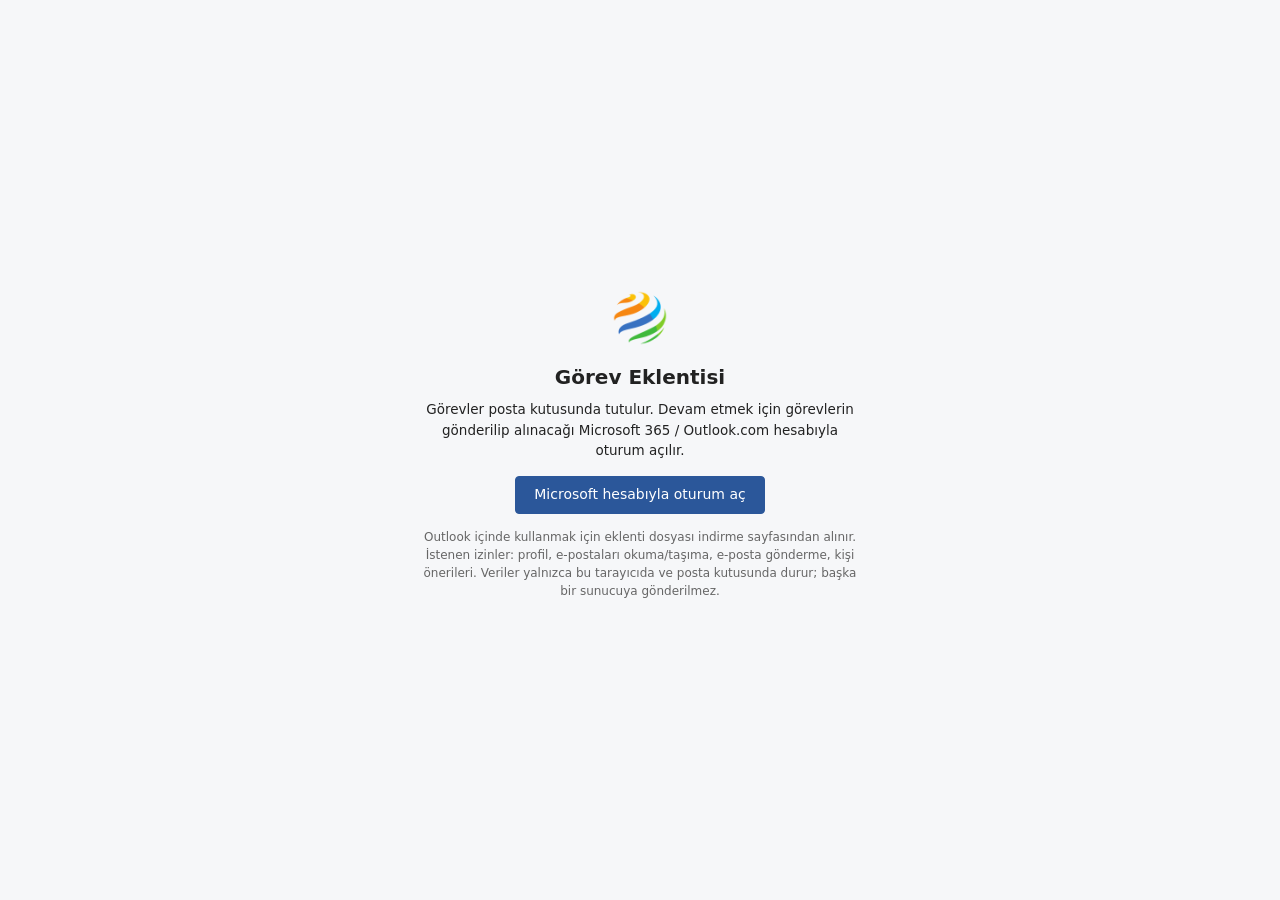
==== eklenti/index.html @ e6d3b487 "Sürüm 0.1.46" ====
<!doctype html>
<html lang="tr">
<head>
<meta charset="utf-8">
<meta http-equiv="Content-Security-Policy" content="default-src 'none'; script-src 'self'; style-src 'self' 'unsafe-inline'; img-src 'self' data:; font-src 'self'; connect-src https:; frame-src https://login.microsoftonline.com https://login.live.com; object-src 'none'; base-uri 'none'; form-action 'none'">
<meta name="viewport" content="width=device-width, initial-scale=1">
<title>Görevler</title>
<link rel="stylesheet" href="styles.css?v=0.1.46">
<link rel="stylesheet" href="web.css?v=0.1.46">
<link rel="icon" href="simgeler/simge-32.png">
</head>
<body>
<header class="ust">
  <div class="sekmeler" role="tablist">
    <button class="sekme aktif" data-gorunum="liste">Liste</button>
    <button class="sekme" data-gorunum="kanban">Kanban</button>
    <button class="sekme" data-gorunum="gantt">Gantt</button>
    <button class="sekme" data-gorunum="yuk">Yük</button>
    <button class="sekme sekme-yardim" data-gorunum="yardim" title="Kullanım kılavuzu">? Yardım</button>
  </div>
  <div class="filtreler">
    <select id="fHesap" title="Hesap (birden çok görev alanı açıkken)" class="gizli"><option value="">Tüm hesaplar</option></select>
    <select id="fKapsam" title="Kapsam">
      <option value="hepsi">Tüm görevler</option>
      <option value="verdiklerim">Verdiklerim</option>
      <option value="uzerimdekiler">Üzerimdekiler</option>
      <option value="izlediklerim">İzlediklerim</option>
    </select>
    <select id="fDurum" title="Durum">
      <option value="acik">Açık olanlar</option>
      <option value="hepsi">Tüm durumlar</option>
      <option value="Yeni">Yeni</option>
      <option value="KabulEdildi">Kabul edildi</option>
      <option value="DevamEdiyor">Devam ediyor</option>
      <option value="Beklemede">Beklemede</option>
      <option value="Tamamlandi">Tamamlandı</option>
      <option value="Kapatildi">Kapatıldı</option>
      <option value="Reddedildi">Reddedildi</option>
      <option value="IptalEdildi">İptal edildi</option>
    </select>
    <select id="fProje" title="Proje"><option value="">Tüm projeler</option></select>
    <select id="fKisi" title="Kişi"><option value="">Tüm kişiler</option></select>
    <label class="onay"><input type="checkbox" id="fGecikmis"> Gecikmiş</label>
    <input type="search" id="fAra" placeholder="Ara…">
  </div>
  <div class="eylemler">
    <button id="btnYenile" title="Yenile">⟳</button>
    <button id="btnAktar" title="CSV dışa aktar">CSV</button>
    <button id="btnYeni" class="birincil">+ Yeni Görev</button>
  </div>
</header>

<div class="govde">
<main id="icerik">
  <section id="liste" class="gorunum aktif"></section>
  <section id="kanban" class="gorunum"></section>
  <section id="gantt" class="gorunum">
    <div class="gantt-arac">
      <label>Ölçek
        <select id="gOlcek"><option value="gun">Gün</option><option value="hafta" selected>Hafta</option><option value="ay">Ay</option></select>
      </label>
      <label>Grupla
        <select id="gGrup"><option value="">—</option><option value="proje">Proje</option><option value="kisi">Sorumlu</option></select>
      </label>
    </div>
    <div id="ganttAlan"></div>
  </section>
  <section id="yuk" class="gorunum"></section>

  <section id="yardim" class="gorunum">
    <div id="hosgeldin" class="hosgeldin gizli">
      <img src="ncu-logo.png" alt="NCU" class="h-logo">
      <div>
        <div class="h-baslik">Görev Eklentisi kuruldu.</div>
        <div>Outlook'un Giriş sekmesine <b>Görev</b> grubu eklendi: <b>Yeni Görev</b> ile görev gönderilir, <b>Görevler</b> ile takip edilir. Aşağıdaki kılavuz kısa bir özettir; bu sayfa yalnızca ilk açılışta kendiliğinden gelir, sonrasında <b>Görev → Yardım</b> düğmesiyle her zaman açılabilir.</div>
      </div>
      <button id="hosgeldinKapat" title="Kapat">✕</button>
    </div>
    <div class="yardim">
      <nav class="yardim-nav">
        <a href="#y-nedir">Eklenti nedir?</a>
        <a href="#y-gonderme">Görev gönderme</a>
        <a href="#y-gelen">Gelen görevde yapılacaklar</a>
        <a href="#y-pencere">Görevler penceresi</a>
        <a href="#y-takip">Görev veren için takip</a>
        <a href="#y-durumlar">Durumlar</a>
        <a href="#y-web">Web, Mac ve yeni Outlook</a>
        <a href="#y-sss">Sık sorulan sorular</a>
        <a href="#y-destek">Destek</a>
        <a href="#y-hakkinda">Hakkında</a>
      </nav>
      <article class="yardim-icerik">

        <h2 id="y-nedir">Eklenti nedir?</h2>
        <p class="tanitim-bag"><a href="https://caglarutkuguler.github.io/gorev-eklentisi-dagitim/tanitim.html">Ekran görüntüleriyle tanıtım: indirme, kurulum ve özellikler ↗</a> · <a href="https://caglarutkuguler.github.io/gorev-eklentisi-dagitim/">İndirme sayfası ↗</a></p>
        <p>Görev Eklentisi, Outlook içinden bir e-posta gönderir gibi görev vermeyi ve bu görevleri tek ekrandan izlemeyi sağlar. Görev gönderme, kabul etme, ilerleme bildirme ve tamamlama işlemleri Outlook'un içindeki düğmelerle yapılır; ayrı bir program açılmaz.</p>
        <p>Görevler e-posta ile taşınır; internet bağlantısı gerekmez, kurum e-postası çalışıyorsa eklenti de çalışır. Görev alan kişide eklenti yoksa görev yine normal bir e-posta olarak okunur, yalnızca düğmeler görünmez.</p>
        <p>Üç rol vardır: <b>görev veren</b> görevi açar, izler, kapatır; <b>sorumlu</b> görevi kabul eder, yaptıklarını kaydeder, tamamlar; <b>bilgi</b> olarak eklenenler görevi ve gelişmeleri görür ama işlem yapmaz.</p>
        <p>Gelen görev e-postaları Gelen Kutusu'nun altındaki <b>Görevler</b> klasörüne taşınır. Bu klasör silinmemelidir; eklenti görev geçmişini buradaki e-postalardan okur. Sorumlu olunan görevler Outlook'un kendi Görevler listesinde ve Yapılacaklar çubuğunda da görünür; oradaki satırlar yalnızca gösterim içindir.</p>

        <h2 id="y-gonderme">Görev gönderme</h2>
        <p>Outlook'ta Giriş sekmesinde <b>Yeni Görev</b> tıklanır (ya da bu penceredeki <b>+ Yeni Görev</b>), form doldurulur, <b>Gönder</b> tıklanır.</p>
        <ol>
          <li><b>Sorumlu(lar)</b>: görevi yapacak kişiler. Adres Defteri ile seçilir veya e-posta adresi yazılır; birden çok kişi noktalı virgülle ayrılır.</li>
          <li><b>Bilgi</b>: görevi izlemesi istenenler (isteğe bağlı).</li>
          <li><b>Başlık</b> (zorunlu): e-postanın konusu olur.</li>
          <li><b>Başlangıç</b> ve <b>Termin</b> (zorunlu): Gantt'ta çubuk bu iki tarih arasında çizilir.</li>
          <li><b>Öncelik</b>: Düşük, Normal, Yüksek, Kritik.</li>
          <li><b>Proje / Kategori</b>: aynı işe ait görevleri bir arada görmek için; önceki projeler önerilir.</li>
          <li><b>Açıklama</b> ve <b>Alt adımlar</b>: alt adımlar her satıra bir madde yazılır, sorumlu tek tek işaretler.</li>
          <li><b>Ekler</b>: görevle birlikte gidecek dosyalar.</li>
        </ol>
        <p><b>Seçenekler</b> — görevi veren karar verir, son seçim bir sonraki görevde hazır gelir:</p>
        <table>
          <tr><th>Seçenek</th><th>Anlamı</th><th>Ne zaman</th></tr>
          <tr><td>Her biri için ayrı görev</td><td>Her sorumluya kendi görevi gider; bağımsız kabul eder, ilerletir, tamamlar</td><td>Aynı iş birden çok kişiye ayrı ayrı yaptırılacaksa</td></tr>
          <tr><td>Ortak tek görev</td><td>Tek görev, birden çok sorumlu; durum ortak, iş kayıtları kişi bazında</td><td>Bir iş birlikte yürütülecekse</td></tr>
          <tr><td>Efor takibi açık</td><td>Her iş kaydında harcanan saat zorunlu; tahmini saat girilir</td><td>Harcanan zaman raporlanacaksa</td></tr>
          <tr><td>Efor takibi kapalı</td><td>İş kaydında yalnızca not ve ilerleme yüzdesi</td><td>Zaman takibi gerekmeyen işlerde</td></tr>
        </table>

        <h2 id="y-gelen">Gelen görevde yapılacaklar</h2>
        <p>Görev alan kişi önce görevi <b>kabul eder</b> veya gerekçesiyle <b>reddeder</b>, sonra çalıştıkça <b>iş kaydı</b> girer, iş bitince <b>Tamamla</b> der. Her işlem görevi verene ve bilgi listesine otomatik e-posta olarak gider; ayrıca yanıt yazmak gerekmez.</p>
        <p><b>Düğmeler nerede?</b> Görev e-postasının içinde, başlığın altında (o bildirime uygun işlemler ve Görevi Aç); e-postaya sağ tıklanınca <b>Görev</b> alt menüsünde; e-posta seçiliyken Outlook Giriş sekmesindeki <b>Görev</b> grubunda; e-posta açıkken İleti sekmesinde; bu pencerede görev seçildiğinde sağdaki detay panelinde tüm işlemler. Düğmeler yalnızca o anda yapılabilen işlemler için görünür.</p>
        <table>
          <tr><th>İşlem</th><th>Ne yapar</th><th>İstenen bilgi</th></tr>
          <tr><td>Kabul</td><td>Görev üstlenilir; durum "Kabul edildi" olur</td><td>İsteğe bağlı not</td></tr>
          <tr><td>Reddet</td><td>Görev geri çevrilir; görevi veren yeniden açabilir</td><td>Gerekçe (zorunlu)</td></tr>
          <tr><td>İş Kaydı</td><td>O gün yapılan iş kaydedilir; ilk kayıtla durum "Devam ediyor" olur</td><td>Tarih, not, ilerleme %; efor takibi açıksa saat (zorunlu)</td></tr>
          <tr><td>Beklet / Devam et</td><td>Dış bir engel varken görev beklemeye alınır, engel kalkınca sürdürülür</td><td>İsteğe bağlı not</td></tr>
          <tr><td>Termin iste</td><td>Terminin uzatılması görevi verene önerilir; karar görevi verenindir</td><td>Önerilen tarih, gerekçe</td></tr>
          <tr><td>Tamamla</td><td>İş bitirilir; ilerleme %100 olur, görevi veren onaylayıp kapatır</td><td>İsteğe bağlı not</td></tr>
          <tr><td>Yorum</td><td>Görevle ilgili not; tüm taraflar görür</td><td>Metin</td></tr>
        </table>
        <p class="uyari">Görev e-postasına <b>Yanıtla</b> ile cevap yazmak görevi güncellemez. Bu yüzden görev maillerinde Yanıtla, o an yapılabilecek görev işlemlerini sunar; yalnızca ileti göndermek için <b>Yine de yanıtla</b> seçilir.</p>

        <h2 id="y-pencere">Görevler penceresi</h2>
        <p>Bu pencere verilen ve alınan tüm görevleri tek yerde gösterir. Üst çubuktaki filtreler: <b>Kapsam</b> (Verdiklerim / Üzerimdekiler / İzlediklerim), <b>Durum</b> (varsayılan "Açık olanlar"), Proje, Kişi, Gecikmiş ve arama.</p>
        <table>
          <tr><th>Görünüm</th><th>Ne gösterir</th><th>Nasıl kullanılır</th></tr>
          <tr><td>Liste</td><td>Tüm görevler tablo halinde; başlığa tıklayınca sıralanır</td><td>Satıra tıklanınca sağda detay paneli açılır</td></tr>
          <tr><td>Kanban</td><td>Görevler durum sütunlarında kart olarak</td><td>Kart başka sütuna sürüklenince ilgili işlem penceresi açılır</td></tr>
          <tr><td>Gantt</td><td>Başlangıçtan termine çubuk, dolu kısım ilerleme, kesikli çizgi bugün, gecikmiş kırmızı</td><td>Ölçek (gün/hafta/ay) ve gruplama (proje/sorumlu) üstten seçilir</td></tr>
          <tr><td>Yük</td><td>Kişi başına açık, gecikmiş, tamamlanan görev; efor takibinde tahmini/harcanan/kalan saat</td><td>Kimin üzerinde ne kadar iş olduğunu görmek için</td></tr>
        </table>
        <p>Detay panelinde durum, taraflar, tarihler, açıklama, alt adımlar, iş kayıtları ve yorumlar bulunur; üstteki düğmeler yapılabilen işlemlerdir. <b>Maili aç</b> orijinal e-postayı açar. <b>CSV</b> listeyi Excel'de açılabilen dosyaya aktarır.</p>

        <h2 id="y-takip">Görev veren için takip</h2>
        <p>Sorumlunun her işlemi hem e-posta olarak gelir hem de <b>Verdiklerim</b> listesinde anında görünür. Günlük takip için Kanban, tarih baskısı için Gantt, kişi dağılımı için Yük görünümü kullanılır.</p>
        <table>
          <tr><th>İşlem</th><th>Ne zaman</th><th>Sonuç</th></tr>
          <tr><td>Kapat (onayla)</td><td>Sorumlu "Tamamla" dedikten sonra, iş kontrol edilince</td><td>Görev kapanır</td></tr>
          <tr><td>Yeniden aç</td><td>Tamamlanan iş eksikse ya da reddedilen/iptal edilen görev tekrar verilecekse</td><td>Gerekçeyle sorumluya gider</td></tr>
          <tr><td>Termin değiştir</td><td>Sorumlu termin istediğinde ya da plan değiştiğinde</td><td>Yeni termin tüm taraflara gider</td></tr>
          <tr><td>İptal et</td><td>Görev artık gerekli değilse</td><td>Gerekçeyle tüm taraflara gider</td></tr>
          <tr><td>Yorum</td><td>Her zaman</td><td>Tüm taraflar görür</td></tr>
        </table>
        <p>Sorumlunun termin isteği detay panelinde tarihlerin yanında "(istek: …)" olarak görünür; kabul için <b>Termin değiştir</b>, red için <b>Yorum</b> ile cevap verilir.</p>

        <h2 id="y-durumlar">Durumlar</h2>
        <svg class="durum-akisi" viewBox="0 0 760 250" role="img" aria-label="Görev durumları ve geçişler" font-size="12">
          <defs><marker id="y-ok" viewBox="0 0 10 10" refX="9" refY="5" markerWidth="6" markerHeight="6" orient="auto-start-reverse"><path d="M0 0L10 5L0 10z" fill="#9aa0a6"/></marker></defs>
          <g fill="none" stroke="#9aa0a6" stroke-width="1.25">
            <path d="M154 80H170" marker-end="url(#y-ok)"/><path d="M294 80H310" marker-end="url(#y-ok)"/><path d="M434 80H450" marker-end="url(#y-ok)"/><path d="M574 80H590" marker-end="url(#y-ok)"/>
            <path d="M92 102V162" marker-end="url(#y-ok)"/>
            <path d="M342 102V162" marker-start="url(#y-ok)" marker-end="url(#y-ok)"/>
            <path d="M402 102V140H512V162" stroke-dasharray="4 4" marker-end="url(#y-ok)"/>
            <path d="M652 58V34H372V58" marker-end="url(#y-ok)"/>
          </g>
          <g fill="none" stroke="#9aa0a6" stroke-width="1.25">
            <rect x="30" y="58" width="124" height="44" rx="8"/><rect x="170" y="58" width="124" height="44" rx="8"/><rect x="310" y="58" width="124" height="44" rx="8"/><rect x="450" y="58" width="124" height="44" rx="8"/>
            <rect x="590" y="58" width="124" height="44" rx="8" stroke="#2b579a" stroke-width="2" fill="#2b579a" fill-opacity="0.12"/>
            <rect x="30" y="162" width="124" height="44" rx="8"/><rect x="310" y="162" width="124" height="44" rx="8"/><rect x="450" y="162" width="124" height="44" rx="8"/>
          </g>
          <g fill="#222" text-anchor="middle">
            <text x="92" y="84">Yeni</text><text x="232" y="84">Kabul edildi</text><text x="372" y="84">Devam ediyor</text><text x="512" y="84">Tamamlandı</text><text x="652" y="84" font-weight="600">Kapatıldı</text>
            <text x="92" y="188">Reddedildi</text><text x="372" y="188">Beklemede</text><text x="512" y="188">İptal edildi</text>
          </g>
          <g fill="#666" font-size="11" text-anchor="middle">
            <text x="162" y="50">kabul</text><text x="302" y="50">iş kaydı</text><text x="442" y="50">tamamla</text><text x="582" y="50">kapat (onay)</text>
            <text x="512" y="28">yeniden aç (görev veren)</text>
            <text x="100" y="136" text-anchor="start">reddet (gerekçe)</text>
            <text x="334" y="136" text-anchor="end">beklet / devam et</text>
            <text x="512" y="232">görev veren her açık görevi iptal edebilir</text>
          </g>
        </svg>
        <p>Üst sıradaki geçişleri sorumlu yapar (kabul, iş kaydı, tamamla); kapatma, yeniden açma ve iptal görevi verene aittir. Kabul edilmeden iş kaydı girilirse görev doğrudan "Devam ediyor" olur. Reddedilen görev yeniden açılırsa "Yeni" durumuna döner.</p>

        <h2 id="y-web">Web, Mac ve yeni Outlook</h2>
        <p>Bu sürüm Outlook'un web sürümünde, yeni Outlook'ta, Mac için Outlook'ta ve doğrudan tarayıcıda (Linux dahil) çalışır. Windows'taki klasik Outlook eklentisiyle aynı görev maillerini kullanır; iki sürümü kullananlar birbirine görev verebilir.</p>
        <ul>
          <li><b>Outlook içinde:</b> bir ileti açıkken <b>Görev → Görevler</b> düğmesi bölmeyi açar. Açık ileti bir görev mailiyse görev kendiliğinden seçilir ve yapılabilecek işlemler (Kabul, İş Kaydı, Tamamla…) düğme olarak görünür. Bölme sabitlenirse iletiler arasında gezerken açık kalır.</li>
          <li><b>Tarayıcıda:</b> aynı adres tek başına açılır; kanban, Gantt ve yük görünümleri geniş ekranda rahat kullanılır. Bölmedeki <b>Tarayıcıda aç</b> bağlantısı da buraya getirir.</li>
          <li><b>Görev maillerindeki düğmeler</b> (Kabul Et, İş Kaydı…) yalnızca Windows eklentisinde çalışır; burada bölmedeki düğmeler kullanılır.</li>
          <li><b>Eşitleme:</b> görevler posta kutusundaki maillerden okunur; pencere açıkken iki dakikada bir ve <b>⟳</b> düğmesiyle yenilenir. Bağlantı yokken yapılan işlemler bekletilir, bağlantı gelince gönderilir.</li>
          <li><b>Hesap:</b> görevler oturum açılan posta kutusunda tutulur. Yalnızca Microsoft 365 / Outlook.com posta kutuları desteklenir.</li>
        </ul>
        <p>Görevler eksik görünüyorsa bu tarayıcıdaki kayıtlar posta kutusundan baştan kurulabilir: <button type="button" data-komut="yenidenKur">Veritabanını Yeniden Kur</button></p>

        <h2 id="y-sss">Sık sorulan sorular</h2>
        <p>Çoğu sorun Outlook'ta <b>Görev → Araçlar</b> menüsündeki üç düğmeyle çözülür: <b>Gelen Kutusunu Tara</b>, <b>Bekleyenleri Gönder</b>, <b>Veritabanını Yeniden Kur</b>.</p>
        <table>
          <tr><th>Soru</th><th>Cevap</th></tr>
          <tr><td>Görev e-postası geldi ama burada görünmüyor</td><td>Outlook kapalıyken gelenler açılıştan birkaç saniye sonra işlenir. Hâlâ yoksa <b>Araçlar → Gelen Kutusunu Tara</b>.</td></tr>
          <tr><td>Kabul ettim ama karşı tarafa gitmedi</td><td>Outlook çevrimdışıysa işlem bekletilir, bağlantı gelince gönderilir. Hızlandırmak için <b>Araçlar → Bekleyenleri Gönder</b>.</td></tr>
          <tr><td>Başka bilgisayarda görevlerim yok</td><td>Görevler posta kutusunda saklanır ve ilk açılışta geri gelir; birkaç dakika beklenir. Gelmezse <b>Araçlar → Veritabanını Yeniden Kur</b>.</td></tr>
          <tr><td>Görev e-postasını sildim</td><td>Silinmiş Öğeler'den <b>Görevler</b> klasörüne geri taşınır. Görev kaydı kaybolmaz.</td></tr>
          <tr><td>Yanıtla'ya basınca seçim penceresi açılıyor</td><td>Yanıt görevi değiştirmez; görev işlemi seçilir ya da yalnızca ileti için "Yine de yanıtla" denir.</td></tr>
          <tr><td>Maildeki düğme bir şey yapmıyor</td><td>Outlook'un açık ve eklentinin etkin olduğu kontrol edilir (Dosya → Seçenekler → Eklentiler).</td></tr>
          <tr><td>Düğmeler görünmüyor / gri</td><td>O işlem şu anki durumda ya da bu rolde yapılamaz (bilgi alıcısı yalnızca yorum yazar; kabul edilmemiş görev tamamlanamaz).</td></tr>
          <tr><td>Görev alan kişi eklentiyi kurmamış</td><td>Görevi normal e-posta olarak okur; ilerleme kaydı tutulamaz. Kurduğunda görev kendiliğinden görünür.</td></tr>
          <tr><td>Outlook'ta Görev grubu kayboldu</td><td>Dosya → Seçenekler → Eklentiler → Yönet: COM Eklentileri → Git → Görev Eklentisi işaretlenir. Orada yoksa Yönet: Devre Dışı Öğeler → Etkinleştir.</td></tr>
        </table>

        <h2 id="y-destek">Destek</h2>
        <p>Sorun çözülmezse BT'ye başvurulur. Başvuruya eklenecekler: ne yapılmak istendi, ne oldu ve saat; ekran görüntüsü; görev numarası (listedeki 8 haneli kod); <b>Araçlar → Günlük Klasörünü Aç</b> ile açılan klasördeki o güne ait <code>.log</code> dosyası.</p>

        <h2 id="y-hakkinda">Hakkında</h2>
        <div class="hakkinda">
          <img src="ncu-logo.png" alt="NCU">
          <div>
            <div class="hk-ad">Görev Eklentisi <span id="hkSurum" class="hk-surum"></span></div>
            <div>Geliştirici: <b>NCU</b></div>
            <div class="hk-not">Outlook 2016/2019 için görev atama ve takip eklentisi. Görevler e-posta ile taşınır; dış sunucu kullanılmaz, veri kurum dışına çıkmaz.</div>
          </div>
        </div>
      </article>
    </div>
  </section>
</main>

<aside id="detay" class="kapali">
  <div class="detay-ust">
    <div>
      <div class="kisa" id="dKisaId"></div>
      <h2 id="dBaslik"></h2>
    </div>
    <button id="dKapat" title="Kapat">✕</button>
  </div>
  <div class="detay-govde" id="dGovde"></div>
</aside>
</div>

<footer class="alt-imza">
  <img src="ncu-logo.png" alt="">
  <span>Görev Eklentisi <span id="altSurum"></span> · NCU</span>
</footer>

<div id="bildirim" class="bildirim gizli"></div>
<script src="vendor/msal-browser.min.js?v=0.1.46"></script>
<script src="yapilandirma.js?v=0.1.46"></script>
<script src="cekirdek.js?v=0.1.46"></script>
<script src="depo.js?v=0.1.46"></script>
<script src="servis.js?v=0.1.46"></script>
<script src="graph.js?v=0.1.46"></script>
<script src="formlar.js?v=0.1.46"></script>
<script src="kopru.js?v=0.1.46"></script>
<script src="app.js?v=0.1.46"></script>
</body>
</html>
---- eklenti/styles.css ----
:root {
  --metin: #222; --metin2: #666; --cizgi: #e2e5ea; --zemin: #fff; --zemin2: #f5f6f8;
  --vurgu: #2b579a; --vurgu2: #e8eef7; --kirmizi: #c62828; --kirmizi2: #fdecea;
  --yesil: #2e7d32; --sari: #ef6c00; --gri: #9aa0a6;
  --d-Yeni: #607d8b; --d-KabulEdildi: #1e88e5; --d-DevamEdiyor: #43a047; --d-Beklemede: #fb8c00;
  --d-Tamamlandi: #00897b; --d-Kapatildi: #546e7a; --d-Reddedildi: #e53935; --d-IptalEdildi: #9e9e9e;
}
* { box-sizing: border-box; }
html, body { height: 100%; margin: 0; font: 13px/1.4 "Segoe UI", Arial, sans-serif; color: var(--metin); background: var(--zemin); overflow: hidden; }
body { display: flex; flex-direction: column; }
.govde { flex: 1; display: flex; min-height: 0; }
button, select, input { font: inherit; }
button { cursor: pointer; border: 1px solid var(--cizgi); background: #fff; border-radius: 4px; padding: 5px 10px; }
button:hover { background: var(--zemin2); }
button.birincil { background: var(--vurgu); color: #fff; border-color: var(--vurgu); font-weight: 600; }
button.birincil:hover { background: #244b85; }
select, input[type=search] { border: 1px solid var(--cizgi); border-radius: 4px; padding: 5px 8px; background: #fff; }

.ust { display: flex; align-items: center; gap: 16px; padding: 8px 14px; border-bottom: 1px solid var(--cizgi); background: var(--zemin2); flex-wrap: wrap; flex: none; }
.sekmeler { display: flex; gap: 2px; }
.filtreler select { max-width: 150px; }
.filtreler input[type=search] { width: 140px; }
.sekme { border: none; background: transparent; padding: 6px 12px; border-radius: 4px; color: var(--metin2); font-weight: 600; }
.sekme.aktif { background: #fff; color: var(--vurgu); box-shadow: 0 1px 2px rgba(0,0,0,.08); }
.filtreler { display: flex; gap: 6px; align-items: center; flex: 1; flex-wrap: wrap; }
.onay { display: flex; align-items: center; gap: 4px; color: var(--metin2); }
.eylemler { display: flex; gap: 6px; }

main { flex: 1; min-width: 0; overflow: auto; }
.gorunum { display: none; padding: 12px 14px; }
.gorunum.aktif { display: block; }

/* Liste */
table.liste { width: 100%; border-collapse: collapse; }
table.liste th, table.liste td { text-align: left; padding: 7px 8px; border-bottom: 1px solid var(--cizgi); white-space: nowrap; }
table.liste th { position: sticky; top: 0; background: #fff; color: var(--metin2); font-weight: 600; cursor: pointer; user-select: none; }
table.liste th.sirali::after { content: " ▾"; }
table.liste th.sirali.ters::after { content: " ▴"; }
table.liste tr:hover td { background: var(--vurgu2); cursor: pointer; }
table.liste td.baslik { white-space: normal; min-width: 220px; max-width: 420px; }
table.liste .kisi-liste > div { line-height: 1.45; max-width: 260px; overflow: hidden; text-overflow: ellipsis; }
table.liste tr.secili td { background: #dbe6f6; }
.rozet { display: inline-block; padding: 1px 8px; border-radius: 10px; color: #fff; font-size: 11px; font-weight: 600; }
.gecikmis { color: var(--kirmizi); font-weight: 600; }
.cubuk { width: 90px; height: 8px; background: var(--cizgi); border-radius: 4px; display: inline-block; vertical-align: middle; overflow: hidden; }
.cubuk > i { display: block; height: 100%; background: var(--vurgu); }
.oncelik-Kritik { color: var(--kirmizi); font-weight: 700; }
.oncelik-Yuksek { color: var(--sari); font-weight: 600; }
.oncelik-Dusuk { color: var(--gri); }

/* Kanban */
.kanban { display: grid; grid-auto-flow: column; grid-auto-columns: minmax(230px, 1fr); gap: 10px; min-height: calc(100vh - 90px); }
.sutun { background: var(--zemin2); border-radius: 6px; padding: 8px; display: flex; flex-direction: column; }
.sutun.hedef { outline: 2px dashed var(--vurgu); }
.sutun h3 { margin: 0 0 8px; font-size: 12px; text-transform: uppercase; letter-spacing: .04em; color: var(--metin2); display: flex; justify-content: space-between; }
.sutun h3 .sayi { background: #fff; border-radius: 10px; padding: 0 7px; }
.kart { background: #fff; border: 1px solid var(--cizgi); border-left: 4px solid var(--gri); border-radius: 4px; padding: 8px; margin-bottom: 8px; cursor: grab; }
.kart:hover { box-shadow: 0 2px 6px rgba(0,0,0,.08); }
.kart.suruklenen { opacity: .5; }
.kanban > .sutun { min-width: 0; }
.kart { min-width: 0; overflow: hidden; }
.kart .k-baslik { font-weight: 600; margin-bottom: 4px; overflow-wrap: anywhere; }
.kart .k-alt { color: var(--metin2); font-size: 12px; display: flex; justify-content: space-between; gap: 8px; min-width: 0; }
/* Uzun e-posta / proje adı kartı taşırmasın: soldaki metin kısalır (…), sağdaki (tarih, proje) sığdığı kadar */
.kart .k-alt > span { min-width: 0; overflow: hidden; text-overflow: ellipsis; white-space: nowrap; }
.kart .k-alt > .esnek { flex: 1 1 auto; }
.kart .k-alt > .sabit { flex: 0 0 auto; }
.kart .k-alt > .sag { text-align: right; }
.kart .cubuk { width: 100%; margin-top: 6px; }

/* Gantt */
.gantt-arac { display: flex; gap: 16px; margin-bottom: 8px; color: var(--metin2); }
#ganttAlan { overflow: auto; border: 1px solid var(--cizgi); border-radius: 6px; }
#ganttAlan svg { display: block; font-size: 12px; }
.g-cerceve { display: flex; align-items: flex-start; }
.g-sol { flex: none; background: #fff; }
.g-sag { flex: 1; overflow-x: auto; overflow-y: hidden; }
.g-satir:hover rect.g-zemin { fill: var(--vurgu2); }
.g-metin { fill: var(--metin); }
.g-metin2 { fill: var(--metin2); font-size: 11px; }
.g-grup { fill: var(--metin2); font-weight: 600; font-size: 11px; text-transform: uppercase; }
.g-cubuk { fill: #b8c7e0; rx: 3; }
.g-cubuk.gecikmis { fill: #f3b4b0; }
.g-ilerleme { fill: var(--vurgu); rx: 3; }
.g-ilerleme.gecikmis { fill: var(--kirmizi); }
.g-bugun { stroke: var(--kirmizi); stroke-width: 1.5; stroke-dasharray: 4 3; }
.g-izgara { stroke: var(--cizgi); stroke-width: 1; }
.g-haftasonu { fill: #fafafa; }

/* Yük */
table.yuk { border-collapse: collapse; min-width: 640px; }
table.yuk th, table.yuk td { padding: 7px 10px; border-bottom: 1px solid var(--cizgi); text-align: right; }
table.yuk th:first-child, table.yuk td:first-child { text-align: left; }
table.yuk th { color: var(--metin2); }

/* Detay */
aside#detay { width: 420px; flex: none; background: #fff; border-left: 1px solid var(--cizgi); overflow: auto; }
aside#detay.kapali { display: none; }
.detay-ust { display: flex; justify-content: space-between; align-items: flex-start; padding: 14px 16px 8px; border-bottom: 1px solid var(--cizgi); }
.detay-ust h2 { margin: 2px 0 0; font-size: 15px; }
.kisa { color: var(--metin2); font-size: 11px; letter-spacing: .05em; }
.detay-govde { padding: 12px 16px; }
.detay-govde dl { display: grid; grid-template-columns: 110px 1fr; gap: 4px 8px; margin: 0 0 12px; }
.detay-govde dt { color: var(--metin2); }
.detay-govde h4 { margin: 14px 0 6px; font-size: 12px; text-transform: uppercase; color: var(--metin2); letter-spacing: .04em; }
.aksiyonlar { display: flex; flex-wrap: wrap; gap: 6px; margin: 10px 0 4px; }
.aksiyonlar button { padding: 4px 9px; font-size: 12px; }
.kayit { padding: 6px 0; border-bottom: 1px dashed var(--cizgi); }
.kayit .k-ust { color: var(--metin2); font-size: 11px; }
.altadim { display: flex; gap: 6px; align-items: center; padding: 2px 0; }
.aciklama { background: var(--zemin2); padding: 8px 10px; border-radius: 4px; }
.aciklama p { margin: 0 0 6px; }

/* Yardım */
.sekme-yardim { margin-left: 8px; color: var(--vurgu); }
.hosgeldin { display: flex; gap: 16px; align-items: flex-start; max-width: 1000px; margin: 0 0 16px; padding: 14px 16px; border-radius: 6px;
  background: var(--vurgu2); border: 1px solid #c5d3ea; font-size: 13.5px; line-height: 1.5; }
.hosgeldin .h-baslik { font-size: 16px; font-weight: 600; color: var(--vurgu); margin-bottom: 4px; }
.hosgeldin button { border: none; background: transparent; color: var(--metin2); font-size: 14px; padding: 2px 6px; margin-left: auto; }
.hosgeldin button:hover { color: var(--metin); background: transparent; }
.hosgeldin .h-logo { width: 56px; height: 56px; flex: none; }
.hakkinda { display: flex; gap: 18px; align-items: center; padding: 14px 16px; border: 1px solid var(--cizgi); border-radius: 6px; background: var(--zemin2); max-width: 640px; }
.hakkinda img { width: 72px; height: 72px; flex: none; }
.hakkinda .hk-ad { font-size: 15px; font-weight: 600; margin-bottom: 2px; }
.hakkinda .hk-surum { font-weight: 400; color: var(--metin2); font-size: 12.5px; margin-left: 6px; }
.hakkinda .hk-not { color: var(--metin2); font-size: 12.5px; margin-top: 6px; }
.hakkinda a { color: var(--vurgu); text-decoration: none; }
.hakkinda a:hover { text-decoration: underline; }
.alt-imza { color: var(--metin2); font-size: 11.5px; padding: 10px 14px; border-top: 1px solid var(--cizgi); display: flex; align-items: center; gap: 8px; flex: none; background: var(--zemin2); }
.alt-imza img { width: 16px; height: 16px; }
.alt-imza a { color: var(--metin2); text-decoration: none; }
.alt-imza a:hover { color: var(--vurgu); }
body.gorunum-yardim .filtreler, body.gorunum-yardim #btnAktar, body.gorunum-yardim #btnYenile { visibility: hidden; }
.yardim { display: grid; grid-template-columns: 200px 1fr; gap: 24px; max-width: 1000px; }
.yardim-nav { position: sticky; top: 0; align-self: start; display: flex; flex-direction: column; gap: 2px; padding-top: 4px; }
.yardim-nav a { color: var(--metin2); text-decoration: none; padding: 5px 10px; border-radius: 4px; }
.yardim-nav a:hover, .yardim-nav a.aktif { background: var(--vurgu2); color: var(--vurgu); }
.yardim-icerik { font-size: 13.5px; line-height: 1.55; padding-bottom: 60px; }
.yardim-icerik h2 { font-size: 16px; margin: 28px 0 8px; padding-top: 8px; border-top: 1px solid var(--cizgi); scroll-margin-top: 12px; }
.yardim-icerik h2:first-child { margin-top: 4px; border-top: none; }
.yardim-icerik p { margin: 0 0 8px; }
.yardim-icerik ol, .yardim-icerik ul { margin: 0 0 8px; padding-left: 22px; }
.yardim-icerik li { margin-bottom: 3px; }
.yardim-icerik table { border-collapse: collapse; width: 100%; margin: 6px 0 12px; font-size: 12.5px; }
.yardim-icerik th, .yardim-icerik td { text-align: left; vertical-align: top; padding: 6px 8px; border-bottom: 1px solid var(--cizgi); }
.yardim-icerik th { color: var(--metin2); font-weight: 600; background: var(--zemin2); }
.yardim-icerik .uyari { background: #fff8e1; border-left: 3px solid var(--sari); padding: 6px 10px; border-radius: 3px; }
.yardim-icerik code { background: var(--zemin2); padding: 1px 4px; border-radius: 3px; }
.durum-akisi { width: 100%; max-width: 760px; display: block; margin: 4px 0 10px; }

.bos { color: var(--metin2); padding: 40px; text-align: center; }
.bildirim { position: fixed; bottom: 16px; left: 50%; transform: translateX(-50%); background: #333; color: #fff; padding: 8px 14px; border-radius: 4px; box-shadow: 0 2px 8px rgba(0,0,0,.2); }
.bildirim.hata { background: var(--kirmizi); }
.gizli { display: none; }
.hesap-etiket { display: inline-block; max-width: 170px; overflow: hidden; text-overflow: ellipsis; white-space: nowrap; vertical-align: bottom; color: var(--metin2); }
.filtreler #fHesap { max-width: 210px; }
---- eklenti/web.css ----
/* Görev Eklentisi (web) — formlar, açılış perdesi, durum çubuğu ve dar bölme (Outlook görev bölmesi) düzeni.
   Ortak görünümlerin stilleri styles.css'tedir (Windows eklentisiyle ortak). */

/* ---------- web'de masaüstüne özgü öğeler ---------- */
body.web #btnHesaplarAc { display: none; }

/* ---------- durum çubuğu ---------- */
.web-cubuk { margin-left: auto; display: flex; gap: 10px; align-items: center; min-width: 0; }
body > .web-cubuk { position: fixed; right: 10px; bottom: 6px; z-index: 40; background: #fff; border: 1px solid #ddd; border-radius: 12px; padding: 3px 10px; font-size: 11.5px; }
.web-durum.hata { color: #b00020; }
.web-hesap { color: #2b579a; overflow: hidden; text-overflow: ellipsis; white-space: nowrap; max-width: 220px; }
.web-baglanti { background: none; border: none; color: #2b579a; cursor: pointer; padding: 0; font: inherit; text-decoration: underline; white-space: nowrap; }

/* ---------- açılış perdesi ---------- */
.web-perde { position: fixed; inset: 0; z-index: 100; background: #f6f7f9; display: flex; align-items: center; justify-content: center; padding: 20px; }
.web-perde-kutu { max-width: 440px; text-align: center; font-family: 'Segoe UI', system-ui, -apple-system, sans-serif; color: #222; }
.web-perde-logo { width: 56px; height: 56px; object-fit: contain; }
.web-perde-kutu h1 { font-size: 20px; margin: 12px 0 8px; font-weight: 600; }
.web-perde-kutu p { margin: 0 0 10px; line-height: 1.5; font-size: 13.5px; }
.web-kucuk { color: #666; font-size: 12px !important; margin-top: 14px !important; }
.web-dugme { display: inline-block; background: #2b579a; color: #fff; border: 1px solid #2b579a; border-radius: 4px; padding: 8px 18px; font: inherit; font-size: 14px; cursor: pointer; text-decoration: none; margin-top: 6px; }
.web-dugme:hover { background: #244a84; }
.web-dugme.ikincil { background: #fff; color: #2b579a; margin-left: 8px; }
.web-dugme.ikincil:hover { background: #eef3fa; }

/* ---------- diyaloglar ---------- */
dialog.gf { border: 1px solid #c8c8c8; border-radius: 6px; padding: 0; width: min(520px, calc(100vw - 16px)); max-height: calc(100vh - 16px); font-family: 'Segoe UI', system-ui, -apple-system, sans-serif; font-size: 13px; color: #222; box-shadow: 0 10px 40px rgba(0,0,0,.25); }
dialog.gf[open] { display: flex; flex-direction: column; }
dialog.gf.gf-genis { width: min(780px, calc(100vw - 16px)); }
dialog.gf::backdrop { background: rgba(0,0,0,.35); }
.gf-baslik { padding: 12px 16px 8px; border-bottom: 1px solid #e6e6e6; }
.gf-b1 { font-size: 16px; font-weight: 600; }
.gf-b2 { color: #666; margin-top: 2px; overflow-wrap: anywhere; }
.gf-govde { padding: 12px 16px 4px; overflow-y: auto; flex: 1 1 auto; }
.gf-govde p { margin: 0 0 8px; line-height: 1.5; }
.gf-hata { color: #b00020; padding: 0 16px; white-space: pre-wrap; }
.gf-hata:not(:empty) { padding-top: 6px; }
.gf-dugmeler { display: flex; justify-content: flex-end; gap: 8px; padding: 12px 16px; }
.gf button { font: inherit; padding: 5px 14px; border: 1px solid #ababab; border-radius: 3px; background: #fff; cursor: pointer; min-height: 28px; }
.gf button:hover { background: #f2f2f2; }
.gf button.birincil { background: #2b579a; border-color: #2b579a; color: #fff; min-width: 90px; }
.gf button.birincil:hover { background: #244a84; }
.gf button:disabled { opacity: .6; cursor: default; }
.gf-satir { display: grid; grid-template-columns: 120px minmax(0, 1fr); gap: 4px 10px; margin-bottom: 9px; align-items: start; }
.gf-etiket { padding-top: 5px; color: #333; }
.gf .zorunlu { color: #d13438; font-weight: 700; }
.gf input[type=text], .gf input[type=date], .gf select, .gf textarea { font: inherit; border: 1px solid #ababad; border-radius: 2px; padding: 3px 6px; height: 26px; box-sizing: border-box; background: #fff; color: #222; max-width: 100%; }
.gf input[type=text], .gf textarea { width: 100%; }
.gf textarea { height: auto; resize: vertical; padding: 5px 6px; }
.gf input.gf-kisa { width: 80px; }
.gf .hatali, .gf .hatali:focus { border: 2px solid #d13438 !important; outline: none; }
.gf-yan { display: flex; flex-wrap: wrap; gap: 6px 8px; align-items: center; }
.gf-ic-etiket { margin-left: 8px; color: #333; }
.gf-not { color: #777; font-size: 11.5px; margin-top: 3px; }
.gf-araclar { display: flex; gap: 4px; margin-bottom: 4px; flex-wrap: wrap; }
.gf button.gf-arac { padding: 2px 9px; min-height: 24px; }
.gf-zengin { border: 1px solid #ababad; border-radius: 2px; min-height: 90px; max-height: 220px; overflow-y: auto; padding: 5px 8px; background: #fff; line-height: 1.45; }
.gf-zengin:focus { outline: 2px solid #2b579a33; }
.gf-zengin p { margin: 0 0 6px; } .gf-zengin ul, .gf-zengin ol { margin: 0 0 6px; padding-left: 22px; }
.gf-adim, .gf-ek { display: flex; align-items: center; gap: 6px; padding: 2px 0; }
.gf-adim-m, .gf-ek span { flex: 1; overflow-wrap: anywhere; }
.gf-adim button, .gf-ek button, .ak-kisi button { border: none; background: none; color: #888; padding: 0 5px; min-height: 0; font-size: 15px; line-height: 1; cursor: pointer; }
.gf-adim button:hover, .gf-ek button:hover, .ak-kisi button:hover { color: #d13438; background: none; }
.gf-adimlar:not(:empty), .gf-ekler:not(:empty) { margin-bottom: 5px; }
.ak-sarmal { position: relative; }
.ak { display: flex; flex-wrap: wrap; gap: 3px; border: 1px solid #ababad; border-radius: 2px; padding: 2px 4px; min-height: 26px; box-sizing: border-box; background: #fff; cursor: text; }
.ak input.ak-giris { border: none !important; outline: none; flex: 1 1 140px; min-width: 100px; height: 20px; padding: 0 2px; }
.ak-kisi { background: #e8eef7; border-radius: 10px; padding: 1px 2px 1px 8px; display: inline-flex; align-items: center; max-width: 100%; overflow: hidden; white-space: nowrap; text-overflow: ellipsis; }
.ak-oneri { position: absolute; left: 0; right: 0; top: 100%; z-index: 5; background: #fff; border: 1px solid #c8c8c8; box-shadow: 0 4px 12px rgba(0,0,0,.15); max-height: 200px; overflow-y: auto; }
.ak-o { padding: 5px 8px; cursor: pointer; white-space: nowrap; overflow: hidden; text-overflow: ellipsis; }
.ak-o:hover { background: #eef3fa; } .ak-o span { color: #666; }
.gizli { display: none !important; }

/* ---------- dar ekran: Outlook görev bölmesi ve telefon ---------- */
@media (max-width: 700px) {
  .gf-satir { grid-template-columns: 1fr; gap: 2px; }
  .gf-etiket { padding-top: 0; font-weight: 600; }
  .gf-ic-etiket { margin-left: 0; }
  .ust { gap: 6px; padding: 6px 8px; }
  .sekmeler { flex-wrap: wrap; flex: 1 1 100%; }
  .eylemler { order: 2; flex: 1 1 100%; }
  .eylemler .birincil { margin-left: auto; }
  .filtreler { order: 3; display: grid; grid-template-columns: 1fr 1fr; flex: 1 1 100%; }
  .filtreler select, .filtreler input[type=search] { max-width: none; width: 100%; min-width: 0; }
  table.liste { font-size: 12px; }
  /* Dar listede yalnızca Başlık, Durum, Termin (2., 5., 9. sütun) */
  table.liste th:not(:nth-child(2)):not(:nth-child(5)):not(:nth-child(9)), table.liste td:not(:nth-child(2)):not(:nth-child(5)):not(:nth-child(9)) { display: none; }
  aside#detay { position: fixed; inset: 0; width: auto; z-index: 30; border-left: none; }
  .yardim { grid-template-columns: 1fr; }
  .yardim-nav { position: static; flex-direction: row; flex-wrap: wrap; }
  .alt-imza { flex-wrap: wrap; padding: 6px 8px; }
  .web-hesap { max-width: 150px; }
}
.gf-yan label { white-space: nowrap; }
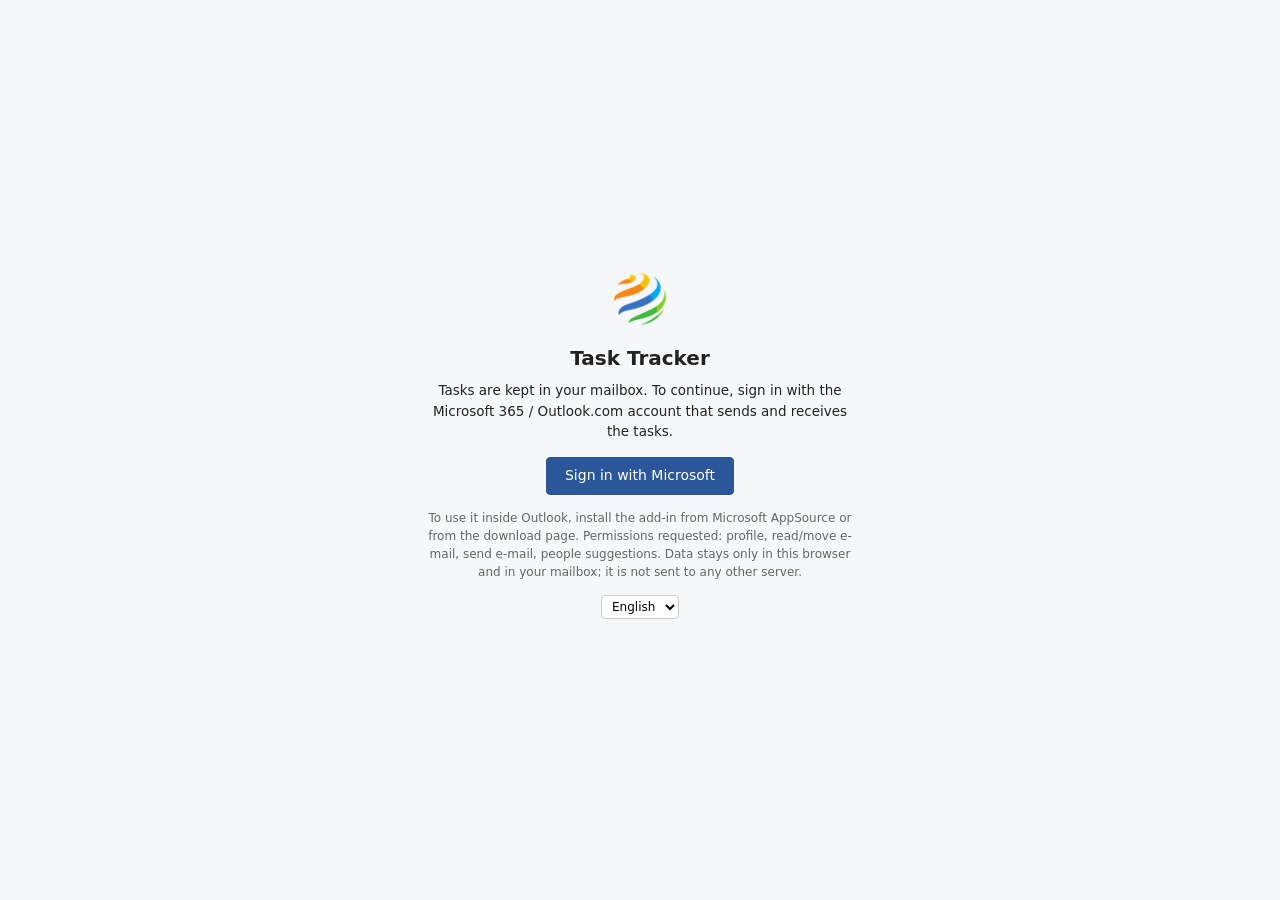
==== commit 637168a4: "Sürüm 0.1.50" ====
--- a/eklenti/index.html
+++ b/eklenti/index.html
@@ -5,8 +5,8 @@
 <meta http-equiv="Content-Security-Policy" content="default-src 'none'; script-src 'self'; style-src 'self' 'unsafe-inline'; img-src 'self' data:; font-src 'self'; connect-src https:; frame-src https://login.microsoftonline.com https://login.live.com; object-src 'none'; base-uri 'none'; form-action 'none'">
 <meta name="viewport" content="width=device-width, initial-scale=1">
 <title>Görevler</title>
-<link rel="stylesheet" href="styles.css?v=0.1.46">
-<link rel="stylesheet" href="web.css?v=0.1.46">
+<link rel="stylesheet" href="styles.css?v=0.1.50">
+<link rel="stylesheet" href="web.css?v=0.1.50">
 <link rel="icon" href="simgeler/simge-32.png">
 </head>
 <body>
@@ -47,6 +47,7 @@
     <button id="btnYenile" title="Yenile">⟳</button>
     <button id="btnAktar" title="CSV dışa aktar">CSV</button>
     <button id="btnYeni" class="birincil">+ Yeni Görev</button>
+    <select id="dilSec" class="dil-sec" title="Dil / Language" aria-label="Dil / Language"><option value="tr">TR</option><option value="en">EN</option></select>
   </div>
 </header>
 
@@ -70,13 +71,17 @@
   <section id="yardim" class="gorunum">
     <div id="hosgeldin" class="hosgeldin gizli">
       <img src="ncu-logo.png" alt="NCU" class="h-logo">
-      <div>
+      <div data-dil="tr">
         <div class="h-baslik">Görev Eklentisi kuruldu.</div>
         <div>Outlook'un Giriş sekmesine <b>Görev</b> grubu eklendi: <b>Yeni Görev</b> ile görev gönderilir, <b>Görevler</b> ile takip edilir. Aşağıdaki kılavuz kısa bir özettir; bu sayfa yalnızca ilk açılışta kendiliğinden gelir, sonrasında <b>Görev → Yardım</b> düğmesiyle her zaman açılabilir.</div>
       </div>
+      <div data-dil="en">
+        <div class="h-baslik">Task Tracker is installed.</div>
+        <div>A <b>Task</b> group has been added to Outlook's Home tab: <b>New Task</b> sends a task, <b>Tasks</b> tracks them. The guide below is a short summary; this page opens by itself only the first time, and is always available afterwards from <b>Task → Help</b>.</div>
+      </div>
       <button id="hosgeldinKapat" title="Kapat">✕</button>
     </div>
-    <div class="yardim">
+    <div class="yardim" data-dil="tr">
       <nav class="yardim-nav">
         <a href="#y-nedir">Eklenti nedir?</a>
         <a href="#y-gonderme">Görev gönderme</a>
@@ -92,7 +97,11 @@
       <article class="yardim-icerik">
 
         <h2 id="y-nedir">Eklenti nedir?</h2>
-        <p class="tanitim-bag"><a href="https://caglarutkuguler.github.io/gorev-eklentisi-dagitim/tanitim.html">Ekran görüntüleriyle tanıtım: indirme, kurulum ve özellikler ↗</a> · <a href="https://caglarutkuguler.github.io/gorev-eklentisi-dagitim/">İndirme sayfası ↗</a></p>
+        <p class="dugme-satir">
+          <a class="dugme-bag birincil" href="https://caglarutkuguler.github.io/gorev-eklentisi-dagitim/tanitim.html">Ekran görüntüleriyle tanıtım ↗</a>
+          <a class="dugme-bag" href="https://caglarutkuguler.github.io/gorev-eklentisi-dagitim/">İndirme sayfası ↗</a>
+          <a class="dugme-bag" href="https://caglarutkuguler.github.io/gorev-eklentisi-dagitim/kilavuz.html">Kılavuzu tarayıcıda aç ↗</a>
+        </p>
         <p>Görev Eklentisi, Outlook içinden bir e-posta gönderir gibi görev vermeyi ve bu görevleri tek ekrandan izlemeyi sağlar. Görev gönderme, kabul etme, ilerleme bildirme ve tamamlama işlemleri Outlook'un içindeki düğmelerle yapılır; ayrı bir program açılmaz.</p>
         <p>Görevler e-posta ile taşınır; internet bağlantısı gerekmez, kurum e-postası çalışıyorsa eklenti de çalışır. Görev alan kişide eklenti yoksa görev yine normal bir e-posta olarak okunur, yalnızca düğmeler görünmez.</p>
         <p>Üç rol vardır: <b>görev veren</b> görevi açar, izler, kapatır; <b>sorumlu</b> görevi kabul eder, yaptıklarını kaydeder, tamamlar; <b>bilgi</b> olarak eklenenler görevi ve gelişmeleri görür ama işlem yapmaz.</p>
@@ -214,14 +223,173 @@
 
         <h2 id="y-destek">Destek</h2>
         <p>Sorun çözülmezse BT'ye başvurulur. Başvuruya eklenecekler: ne yapılmak istendi, ne oldu ve saat; ekran görüntüsü; görev numarası (listedeki 8 haneli kod); <b>Araçlar → Günlük Klasörünü Aç</b> ile açılan klasördeki o güne ait <code>.log</code> dosyası.</p>
+        <p class="dugme-satir">
+          <a class="dugme-bag" href="https://caglarutkuguler.github.io/gorev-eklentisi-dagitim/eklenti/destek.html">Destek sayfası ↗</a>
+          <a class="dugme-bag" href="https://caglarutkuguler.github.io/gorev-eklentisi-dagitim/tanitim.html#uyari">Kurulum uyarısı ve çözümü ↗</a>
+        </p>
 
         <h2 id="y-hakkinda">Hakkında</h2>
         <div class="hakkinda">
           <img src="ncu-logo.png" alt="NCU">
           <div>
-            <div class="hk-ad">Görev Eklentisi <span id="hkSurum" class="hk-surum"></span></div>
+            <div class="hk-ad">Görev Eklentisi <span class="hk-surum"></span></div>
             <div>Geliştirici: <b>NCU</b></div>
             <div class="hk-not">Outlook 2016/2019 için görev atama ve takip eklentisi. Görevler e-posta ile taşınır; dış sunucu kullanılmaz, veri kurum dışına çıkmaz.</div>
+          </div>
+        </div>
+      </article>
+    </div>
+    <div class="yardim" data-dil="en">
+      <nav class="yardim-nav">
+        <a href="#y-nedir-en">What is the add-in?</a>
+        <a href="#y-gonderme-en">Sending a task</a>
+        <a href="#y-gelen-en">Working on a received task</a>
+        <a href="#y-pencere-en">The Tasks window</a>
+        <a href="#y-takip-en">Tracking for the task owner</a>
+        <a href="#y-durumlar-en">Statuses</a>
+        <a href="#y-web-en">Web, Mac and new Outlook</a>
+        <a href="#y-sss-en">Frequently asked questions</a>
+        <a href="#y-destek-en">Support</a>
+        <a href="#y-hakkinda-en">About</a>
+      </nav>
+      <article class="yardim-icerik">
+
+        <h2 id="y-nedir-en">What is the add-in?</h2>
+        <p class="dugme-satir">
+          <a class="dugme-bag birincil" href="https://caglarutkuguler.github.io/gorev-eklentisi-dagitim/tanitim.html">Tour with screenshots ↗</a>
+          <a class="dugme-bag" href="https://caglarutkuguler.github.io/gorev-eklentisi-dagitim/">Download page ↗</a>
+          <a class="dugme-bag" href="https://caglarutkuguler.github.io/gorev-eklentisi-dagitim/kilavuz.html">Open the guide in a browser ↗</a>
+        </p>
+        <p>Task Tracker lets you assign tasks from inside Outlook as easily as sending an e-mail, and follow them all on one screen. Sending, accepting, reporting progress and completing a task are done with buttons inside Outlook; no separate program is needed.</p>
+        <p>Tasks travel by e-mail, so no extra server or internet service is involved: if your e-mail works, the add-in works. If the assignee does not have the add-in, the task still arrives as a normal e-mail; only the buttons are missing.</p>
+        <p>There are three roles: the <b>owner</b> creates, tracks and closes the task; the <b>assignee</b> accepts it, logs the work done and completes it; people added as <b>CC (info)</b> see the task and its progress but take no action.</p>
+        <p>Incoming task e-mails are moved to a task folder under the Inbox. This folder should not be deleted; the add-in reads the task history from the e-mails in it.</p>
+
+        <h2 id="y-gonderme-en">Sending a task</h2>
+        <p>Click <b>New Task</b> (in Outlook, or <b>+ New Task</b> in this window), fill in the form and click <b>Send</b>.</p>
+        <ol>
+          <li><b>Assignee(s)</b>: the people who will do the task. Type a name or e-mail address; separate several people with a semicolon.</li>
+          <li><b>CC (info)</b>: people who should follow the task (optional).</li>
+          <li><b>Title</b> (required): becomes the e-mail subject.</li>
+          <li><b>Start</b> and <b>Due date</b> (required): the Gantt bar is drawn between these two dates.</li>
+          <li><b>Priority</b>: Low, Normal, High, Critical.</li>
+          <li><b>Project / category</b>: groups tasks that belong to the same work; earlier projects are suggested.</li>
+          <li><b>Description</b> and <b>Checklist</b>: one item per checklist line; the assignee ticks them off one by one.</li>
+          <li><b>Attachments</b>: files sent together with the task.</li>
+        </ol>
+        <p><b>Options</b> — chosen by the owner; the last choice is pre-selected next time:</p>
+        <table>
+          <tr><th>Option</th><th>Meaning</th><th>When</th></tr>
+          <tr><td>Separate task for each</td><td>Each assignee gets their own task and accepts, progresses and completes it independently</td><td>The same work is to be done by several people separately</td></tr>
+          <tr><td>One shared task</td><td>One task, several assignees; status is shared, work logs are per person</td><td>The work is done together</td></tr>
+          <tr><td>Effort tracking on</td><td>Hours spent are required in every work log; an estimate is entered</td><td>Time spent will be reported</td></tr>
+          <tr><td>Effort tracking off</td><td>Work logs hold only a note and a progress percentage</td><td>No time tracking is needed</td></tr>
+        </table>
+
+        <h2 id="y-gelen-en">Working on a received task</h2>
+        <p>The assignee first <b>accepts</b> the task or <b>declines</b> it with a reason, then adds <b>work logs</b> while working, and clicks <b>Complete</b> when done. Every action is e-mailed automatically to the owner and the CC list; there is no need to write a reply.</p>
+        <p><b>Where are the buttons?</b> In Outlook on the web, the new Outlook and Outlook for Mac: open the task e-mail and click <b>Task → Tasks</b>; the pane shows the actions available for that task. In this window, select a task to see all actions in the detail panel on the right. Buttons appear only for actions that are possible at that moment.</p>
+        <table>
+          <tr><th>Action</th><th>What it does</th><th>Information asked</th></tr>
+          <tr><td>Accept</td><td>The task is taken on; status becomes "Accepted"</td><td>Optional note</td></tr>
+          <tr><td>Decline</td><td>The task is turned down; the owner may reopen it</td><td>Reason (required)</td></tr>
+          <tr><td>Work log</td><td>Records the work done on a day; the first log sets the status to "In progress"</td><td>Date, note, progress %; hours (required when effort tracking is on)</td></tr>
+          <tr><td>On hold / Resume</td><td>Puts the task on hold while something external blocks it, then continues</td><td>Optional note</td></tr>
+          <tr><td>Request new due date</td><td>Proposes a later due date to the owner; the owner decides</td><td>Proposed date, reason</td></tr>
+          <tr><td>Complete</td><td>The work is finished; progress becomes 100%, the owner approves and closes it</td><td>Optional note</td></tr>
+          <tr><td>Comment</td><td>A note about the task, visible to everyone involved</td><td>Text</td></tr>
+        </table>
+        <p class="uyari">Replying to a task e-mail with <b>Reply</b> does not update the task. Use the task actions instead.</p>
+
+        <h2 id="y-pencere-en">The Tasks window</h2>
+        <p>This window shows every task you sent or received in one place. Filters in the top bar: <b>Scope</b> (Assigned by me / Assigned to me / Following), <b>Status</b> (default "Open"), Project, Person, Overdue and search.</p>
+        <table>
+          <tr><th>View</th><th>Shows</th><th>How to use</th></tr>
+          <tr><td>List</td><td>All tasks as a table; click a column header to sort</td><td>Click a row to open the detail panel on the right</td></tr>
+          <tr><td>Kanban</td><td>Tasks as cards in status columns</td><td>Drag a card to another column to open the matching action</td></tr>
+          <tr><td>Gantt</td><td>A bar from start to due date; the filled part is progress, the dashed line is today, overdue is red</td><td>Choose the scale (day/week/month) and grouping (project/assignee) at the top</td></tr>
+          <tr><td>Workload</td><td>Open, overdue and completed tasks per person; estimated/spent/remaining hours with effort tracking</td><td>To see how much work is on whom</td></tr>
+        </table>
+        <p>The detail panel shows status, people, dates, description, checklist, work logs and comments; the buttons at the top are the available actions. <b>Open e-mail</b> opens the original e-mail. <b>CSV</b> exports the list to a file that opens in Excel. The <b>TR / EN</b> selector at the top right switches the language.</p>
+
+        <h2 id="y-takip-en">Tracking for the task owner</h2>
+        <p>Every action of the assignee arrives by e-mail and appears immediately under <b>Assigned by me</b>. Use Kanban for daily follow-up, Gantt for deadlines and Workload for the distribution across people.</p>
+        <table>
+          <tr><th>Action</th><th>When</th><th>Result</th></tr>
+          <tr><td>Close (approve)</td><td>After the assignee clicks "Complete" and the work is checked</td><td>The task is closed</td></tr>
+          <tr><td>Reopen</td><td>The completed work is incomplete, or a declined/cancelled task is given again</td><td>Sent to the assignee with a reason</td></tr>
+          <tr><td>Change due date</td><td>The assignee requested it or the plan changed</td><td>The new due date goes to everyone</td></tr>
+          <tr><td>Cancel</td><td>The task is no longer needed</td><td>Sent to everyone with a reason</td></tr>
+          <tr><td>Comment</td><td>Any time</td><td>Everyone sees it</td></tr>
+        </table>
+        <p>A due-date request from the assignee is shown next to the dates as "(requested: …)"; answer with <b>Change due date</b> to accept or with <b>Comment</b> to decline.</p>
+
+        <h2 id="y-durumlar-en">Statuses</h2>
+        <svg class="durum-akisi" viewBox="0 0 760 250" role="img" aria-label="Task statuses and transitions" font-size="12">
+          <defs><marker id="y-ok-en" viewBox="0 0 10 10" refX="9" refY="5" markerWidth="6" markerHeight="6" orient="auto-start-reverse"><path d="M0 0L10 5L0 10z" fill="#9aa0a6"/></marker></defs>
+          <g fill="none" stroke="#9aa0a6" stroke-width="1.25">
+            <path d="M154 80H170" marker-end="url(#y-ok-en)"/><path d="M294 80H310" marker-end="url(#y-ok-en)"/><path d="M434 80H450" marker-end="url(#y-ok-en)"/><path d="M574 80H590" marker-end="url(#y-ok-en)"/>
+            <path d="M92 102V162" marker-end="url(#y-ok-en)"/>
+            <path d="M342 102V162" marker-start="url(#y-ok-en)" marker-end="url(#y-ok-en)"/>
+            <path d="M402 102V140H512V162" stroke-dasharray="4 4" marker-end="url(#y-ok-en)"/>
+            <path d="M652 58V34H372V58" marker-end="url(#y-ok-en)"/>
+          </g>
+          <g fill="none" stroke="#9aa0a6" stroke-width="1.25">
+            <rect x="30" y="58" width="124" height="44" rx="8"/><rect x="170" y="58" width="124" height="44" rx="8"/><rect x="310" y="58" width="124" height="44" rx="8"/><rect x="450" y="58" width="124" height="44" rx="8"/>
+            <rect x="590" y="58" width="124" height="44" rx="8" stroke="#2b579a" stroke-width="2" fill="#2b579a" fill-opacity="0.12"/>
+            <rect x="30" y="162" width="124" height="44" rx="8"/><rect x="310" y="162" width="124" height="44" rx="8"/><rect x="450" y="162" width="124" height="44" rx="8"/>
+          </g>
+          <g fill="#222" text-anchor="middle">
+            <text x="92" y="84">New</text><text x="232" y="84">Accepted</text><text x="372" y="84">In progress</text><text x="512" y="84">Completed</text><text x="652" y="84" font-weight="600">Closed</text>
+            <text x="92" y="188">Declined</text><text x="372" y="188">On hold</text><text x="512" y="188">Cancelled</text>
+          </g>
+          <g fill="#666" font-size="11" text-anchor="middle">
+            <text x="162" y="50">accept</text><text x="302" y="50">work log</text><text x="442" y="50">complete</text><text x="582" y="50">close (approve)</text>
+            <text x="512" y="28">reopen (owner)</text>
+            <text x="100" y="136" text-anchor="start">decline (reason)</text>
+            <text x="334" y="136" text-anchor="end">on hold / resume</text>
+            <text x="512" y="232">the owner can cancel any open task</text>
+          </g>
+        </svg>
+        <p>The assignee makes the transitions on the top row (accept, work log, complete); closing, reopening and cancelling belong to the owner. If a work log is added before accepting, the task goes straight to "In progress". A declined task that is reopened returns to "New".</p>
+
+        <h2 id="y-web-en">Web, Mac and new Outlook</h2>
+        <p>This version runs in Outlook on the web, the new Outlook for Windows, Outlook for Mac and directly in a browser (Linux included). It uses the same task e-mails as the classic Outlook add-in for Windows, so users of both versions can assign tasks to each other.</p>
+        <ul>
+          <li><b>Inside Outlook:</b> with a message open, the <b>Task → Tasks</b> button opens the pane. If the open message is a task e-mail, its task is selected and the available actions (Accept, Work log, Complete…) appear as buttons. A pinned pane stays open while moving between messages. <b>New Task</b> is also available when composing a message.</li>
+          <li><b>In a browser:</b> the same address opens on its own; the Kanban, Gantt and Workload views are easier to use on a wide screen. The <b>Open in browser</b> link in the pane leads there.</li>
+          <li><b>Buttons inside task e-mails</b> (Accept, Work Log…) work only with the Windows add-in; here, use the buttons in the pane.</li>
+          <li><b>Sync:</b> tasks are read from the e-mails in your mailbox every two minutes while the window is open, and with <b>⟳</b>. Actions taken while offline are queued and sent when the connection is back.</li>
+          <li><b>Account:</b> tasks are kept in the signed-in mailbox. Only Microsoft 365 / Outlook.com mailboxes are supported.</li>
+          <li><b>Language:</b> the <b>TR / EN</b> selector at the top switches between Turkish and English. Task e-mails are written in the sender's language.</li>
+        </ul>
+        <p>If tasks seem to be missing, the records in this browser can be rebuilt from the mailbox: <button type="button" data-komut="yenidenKur">Rebuild Database</button></p>
+
+        <h2 id="y-sss-en">Frequently asked questions</h2>
+        <table>
+          <tr><th>Question</th><th>Answer</th></tr>
+          <tr><td>A task e-mail arrived but is not shown here</td><td>Click <b>⟳</b> (refresh). Task e-mails are read from the mailbox every two minutes while the window is open.</td></tr>
+          <tr><td>I accepted, but the owner did not receive it</td><td>When offline, the action is queued and sent as soon as the connection is back.</td></tr>
+          <tr><td>My tasks are missing on another computer</td><td>Tasks are stored in the mailbox and come back on first start; wait a few minutes. If not, use <b>Rebuild Database</b>.</td></tr>
+          <tr><td>I deleted a task e-mail</td><td>Move it from Deleted Items back to the task folder. The task record is not lost.</td></tr>
+          <tr><td>Buttons are missing or grey</td><td>That action is not possible in the current status or in your role (CC recipients can only comment; a task that was not accepted cannot be completed).</td></tr>
+          <tr><td>The assignee has not installed the add-in</td><td>They read the task as a normal e-mail; progress cannot be recorded. Once they install it, the task appears automatically.</td></tr>
+        </table>
+
+        <h2 id="y-destek-en">Support</h2>
+        <p>If a problem cannot be solved, contact your IT department or use the support page. Please include: what you tried to do, what happened and when; a screenshot; the task number (the 8-character code in the list).</p>
+        <p class="dugme-satir">
+          <a class="dugme-bag" href="https://caglarutkuguler.github.io/gorev-eklentisi-dagitim/eklenti/destek.html">Support page ↗</a>
+          <a class="dugme-bag" href="https://caglarutkuguler.github.io/gorev-eklentisi-dagitim/eklenti/gizlilik.html">Privacy policy ↗</a>
+        </p>
+
+        <h2 id="y-hakkinda-en">About</h2>
+        <div class="hakkinda">
+          <img src="ncu-logo.png" alt="NCU">
+          <div>
+            <div class="hk-ad">Task Tracker <span class="hk-surum"></span></div>
+            <div>Developer: <b>NCU</b></div>
+            <div class="hk-not">Task assignment and tracking add-in for Outlook. Tasks travel by e-mail; no external server is used and data does not leave your mailbox.</div>
           </div>
         </div>
       </article>
@@ -247,14 +415,16 @@
 </footer>
 
 <div id="bildirim" class="bildirim gizli"></div>
-<script src="vendor/msal-browser.min.js?v=0.1.46"></script>
-<script src="yapilandirma.js?v=0.1.46"></script>
-<script src="cekirdek.js?v=0.1.46"></script>
-<script src="depo.js?v=0.1.46"></script>
-<script src="servis.js?v=0.1.46"></script>
-<script src="graph.js?v=0.1.46"></script>
-<script src="formlar.js?v=0.1.46"></script>
-<script src="kopru.js?v=0.1.46"></script>
-<script src="app.js?v=0.1.46"></script>
+<script src="dil-en.js?v=0.1.50"></script>
+<script src="dil.js?v=0.1.50"></script>
+<script src="vendor/msal-browser.min.js?v=0.1.50"></script>
+<script src="yapilandirma.js?v=0.1.50"></script>
+<script src="cekirdek.js?v=0.1.50"></script>
+<script src="depo.js?v=0.1.50"></script>
+<script src="servis.js?v=0.1.50"></script>
+<script src="graph.js?v=0.1.50"></script>
+<script src="formlar.js?v=0.1.50"></script>
+<script src="kopru.js?v=0.1.50"></script>
+<script src="app.js?v=0.1.50"></script>
 </body>
 </html>
--- a/eklenti/styles.css
+++ b/eklenti/styles.css
@@ -154,3 +154,16 @@
 .gizli { display: none; }
 .hesap-etiket { display: inline-block; max-width: 170px; overflow: hidden; text-overflow: ellipsis; white-space: nowrap; vertical-align: bottom; color: var(--metin2); }
 .filtreler #fHesap { max-width: 210px; }
+
+/* Yardım: dış sayfalara giden bağlantılar düğme görünümünde */
+.dugme-satir { display: flex; flex-wrap: wrap; gap: 8px; margin: 6px 0 14px; }
+a.dugme-bag { display: inline-flex; align-items: center; gap: 4px; border: 1px solid var(--cizgi); background: #fff; color: var(--vurgu); border-radius: 4px; padding: 6px 12px; text-decoration: none; font-weight: 600; font-size: 13px; line-height: 1.3; }
+a.dugme-bag:hover { background: var(--zemin2); border-color: var(--vurgu); }
+a.dugme-bag:focus-visible { outline: 2px solid var(--vurgu); outline-offset: 1px; }
+a.dugme-bag.birincil { background: var(--vurgu); color: #fff; border-color: var(--vurgu); }
+a.dugme-bag.birincil:hover { background: #244b85; }
+.yardim-icerik p > button { margin-top: 2px; }
+
+/* Dil: iki dilde ayrı yazılmış içerik (yardım, hoş geldin) — etkin dil dışındaki gizlenir. Dil seçici üst çubukta. */
+html[data-dil="en"] [data-dil="tr"], html:not([data-dil="en"]) [data-dil="en"] { display: none !important; }
+.dil-sec { padding: 4px 6px; color: var(--metin2); }
--- a/eklenti/web.css
+++ b/eklenti/web.css
@@ -2,7 +2,8 @@
    Ortak görünümlerin stilleri styles.css'tedir (Windows eklentisiyle ortak). */
 
 /* ---------- web'de masaüstüne özgü öğeler ---------- */
-body.web #btnHesaplarAc { display: none; }
+body.web #btnHesaplarAc, body.web #btnHesaplarAcEn { display: none; }
+.web-dil { font: inherit; padding: 3px 6px; border: 1px solid #ccc; border-radius: 4px; background: #fff; }
 
 /* ---------- durum çubuğu ---------- */
 .web-cubuk { margin-left: auto; display: flex; gap: 10px; align-items: center; min-width: 0; }
